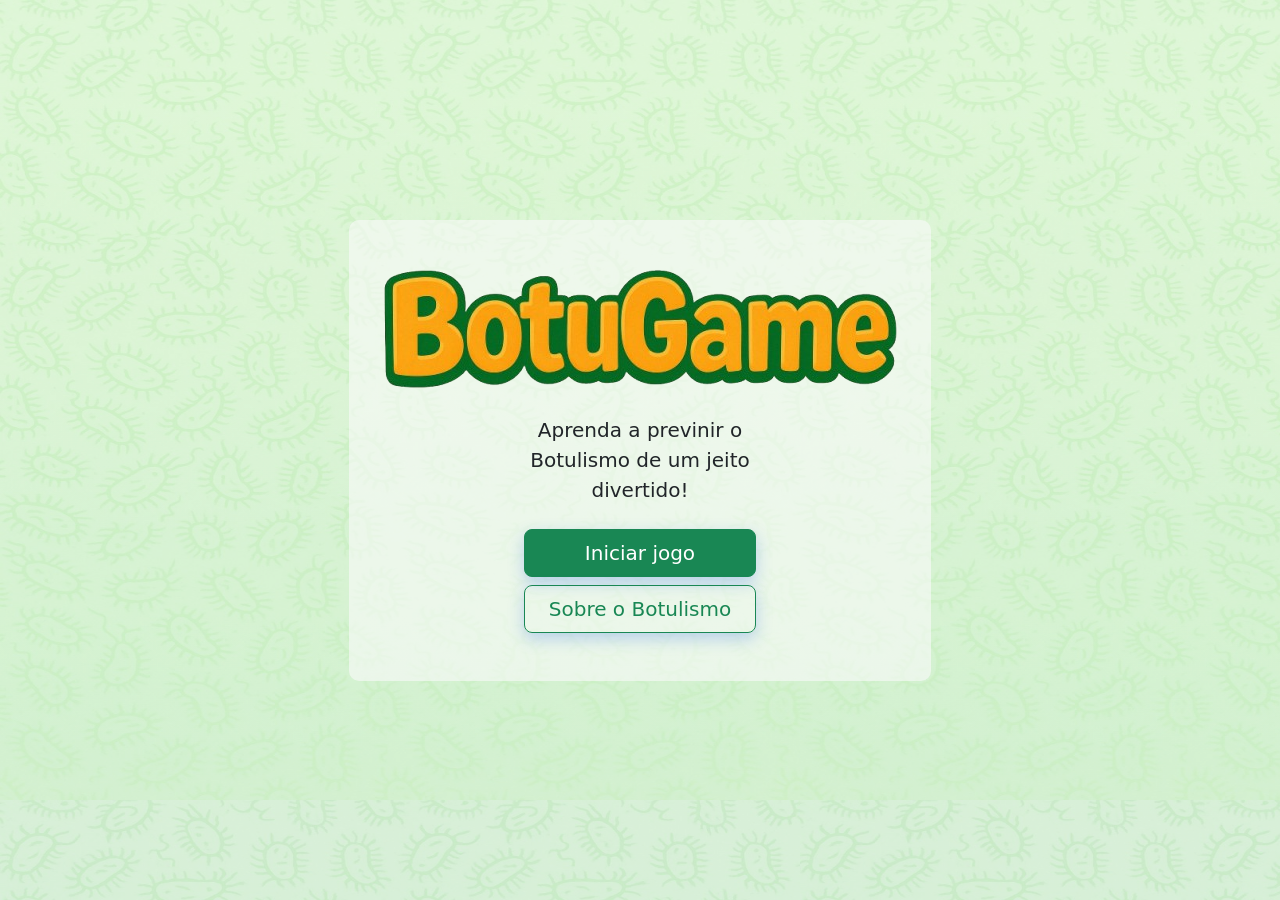
==== index.html @ 280cea75 "Add files via upload" ====
<!DOCTYPE html>
<html lang="pt">

<head>
    <meta charset="UTF-8">
    <meta name="viewport" content="width=device-width, initial-scale=1.0">
    <title>BotuGame</title>
    <link rel="stylesheet" type="text/css" href="style/styles.css">
    <link href="https://cdn.jsdelivr.net/npm/bootstrap@5.3.8/dist/css/bootstrap.min.css" rel="stylesheet" integrity="sha384-sRIl4kxILFvY47J16cr9ZwB07vP4J8+LH7qKQnuqkuIAvNWLzeN8tE5YBujZqJLB" crossorigin="anonymous">
    <script src="https://cdn.jsdelivr.net/npm/bootstrap@5.3.8/dist/js/bootstrap.bundle.min.js" integrity="sha384-FKyoEForCGlyvwx9Hj09JcYn3nv7wiPVlz7YYwJrWVcXK/BmnVDxM+D2scQbITxI" crossorigin="anonymous"></script>
</head>

<body>
    <div class="px-4 py-5 my-5 text-center" style="background-color: rgba(251, 251, 251, 0.6); border-radius: 10px; margin-left: 15px; margin-right: 15px;">
        <img class="d-block mx-auto mb-4 logo" src="imgs/logo.png" alt="Logo do jogo">
        </h1>
        <div class="col-lg-6 mx-auto">
            <p class="lead mb-4">
                <font dir="auto" style="vertical-align: inherit;">
                    Aprenda a previnir o Botulismo de um jeito divertido!
                </font>
            </p>
            <div class="d-grid gap-2 justify-content-sm-center">
                <button type="button" class="btn btn-success btn-lg px-4 gap-3" onclick="startGame()" class="btn"><i class="bi bi-caret-right-fill"></i>Iniciar jogo</button>
                <button type="button" class="btn btn-outline-success btn-lg px-4" data-bs-toggle="modal" data-bs-target="#staticBackdrop">
                Sobre o Botulismo
            </button>

                <!-- Modal -->
                <div class="modal fade" id="staticBackdrop" data-bs-backdrop="static" data-bs-keyboard="false" tabindex="-1" aria-labelledby="staticBackdropLabel" aria-hidden="true">
                    <div class="modal-dialog modal-dialog-scrollable">
                        <div class="modal-content">
                            <div class="modal-header">
                                <h1 class="modal-title fs-5" id="staticBackdropLabel">Sobre o Botulismo</h1>
                                <button type="button" class="btn-close" data-bs-dismiss="modal" aria-label="Close"></button>
                            </div>
                            <div class="modal-body" style="text-align: justify;">
                                <h5>O que é?</h5>
                                <p>O botulismo é uma intoxicação rara, causada por toxina produzida pela bactéria <i>Clostridium botulinum</i>.</p>
                                <h5>O que causa?</h5>
                                <p>Alimentos mal conservados, armazenados de forma incorreta, enlatados estufados ou sem higiene adequada.</p>
                                <h5>Principais sintomas</h5>
                                <p>Visão dupla, boca seca, dificuldade para engolir, fraqueza muscular.</p>
                                <h5>Como prevenir?</h5>
                                <p>Armazene alimentos corretamente, ferva conservas caseiras, não consuma enlatados estufados ou com mau cheiro.</p>
                                <h5>Como tratar?</h5>
                                <p>Procure atendimento médico imediato. O tratamento pode incluir soro antibotulínico e cuidados hospitalares.</p>
                            </div>
                            <div class="modal-footer">
                                Para mais informações acesso o portal do <strong><a href="https://www.gov.br/saude/pt-br/assuntos/saude-de-a-a-z/b/botulismo" style="color: #000">Ministério da Saúde</a></strong>
                            </div>
                        </div>
                    </div>
                </div>
            </div>
        </div>
        <script src="script/app.js" defer></script>
</body>

</html>
---- style/styles.css ----
:root {
    --bg: #fafffd;
    --card: #ffffff;
    --ink: #1f2937;
    --muted: hwb(220 42% 50%);
    --accent: #eba625;
    --good: #16a34a;
    --bad: #dc2626;
    --warn: #d97706;
    --soft: #e5ebe7;
    --soft2: #eefff2;
    --shadow: 0 6px 24px rgba(0, 0, 0, .08), 0 2px 8px rgba(0, 0, 0, .04);
    --radius: 16px;
}

* {
    box-sizing: border-box
}

html,
body {
    height: 100%
}

body {
    margin: 0;
    font-family: system-ui, -apple-system, Segoe UI, Roboto, Ubuntu, Cantarell, "Helvetica Neue", Arial, "Noto Sans", "Apple Color Emoji", "Segoe UI Emoji";
    color: var(--ink);
    background: linear-gradient(180deg, #fafdff 0%, #f3f7ff 60%, #eef2ff 100%);
    display: flex;
    align-items: center;
    justify-content: center;
    padding: 24px;
}

body::before {
    content: "";
    position: fixed;
    top: 0;
    left: 0;
    width: 200%;
    height: 200%;
    background-image: url('../imgs/background.jpeg');
    background-size: 800px 800px;
    opacity: 0.3;
    animation: moverFundo 45s linear infinite;
    z-index: -1;
}

@keyframes moverFundo {
    from {
        transform: translate(0, 0);
    }
    to {
        transform: translate(-300px, -300px);
    }
}

.logo {
    animation: pulse 4s infinite;
}

@keyframes pulse {
    0% {
        transform: scale(1);
    }
    50% {
        transform: scale(1.1);
    }
    100% {
        transform: scale(1);
    }
}

.app {
    width: min(1100px, 100%);
    background: var(--card);
    border-radius: var(--radius);
    box-shadow: var(--shadow);
    overflow: hidden;
    border: 1px solid #e6ebff;
}

header {
    display: flex;
    align-items: center;
    justify-content: space-between;
    gap: 16px;
    padding: 16px 20px;
    background: var(--soft2);
    border-bottom: 1px solid #e8ecff;
}

.brand {
    display: flex;
    align-items: center;
    gap: 12px
}

h1 {
    font-size: 20px;
    margin: 0
}

.score {
    display: flex;
    gap: 10px;
    align-items: center;
    font-weight: 600;
    background: #f8fafc;
    border: 1px solid #e5e7eb;
    padding: 8px 12px;
    border-radius: 12px;
}

.score .pill {
    padding: 4px 8px;
    border-radius: 8px;
    background: #eef2ff;
    font-size: 12px;
    color: #374151
}

main {
    padding: 20px;
    min-height: 420px;
    display: grid;
    gap: 16px
}

.panel {
    background: var(--bg);
    border: 1px dashed #c6efce;
    border-radius: 14px;
    padding: 14px
}

.row {
    display: grid;
    gap: 14px
}

.row.cols-2 {
    grid-template-columns: 1fr 1fr
}

.row.cols-3 {
    grid-template-columns: 1fr 1fr 1fr
}

@media (max-width:900px) {
    .row.cols-3 {
        grid-template-columns: 1fr 1fr
    }
}

@media (max-width:700px) {
    .row.cols-2,
    .row.cols-3 {
        grid-template-columns: 1fr
    }
}

.btn {
    appearance: none;
    border: none;
    background: var(--accent);
    color: white;
    padding: 12px 16px;
    border-radius: 12px;
    font-weight: 700;
    cursor: pointer;
    transition: transform .04s ease, box-shadow .2s ease, opacity .2s ease;
    box-shadow: 0 6px 16px rgba(37, 99, 235, .25);
}

.btn:hover {
    transform: translateY(-1px)
}

.btn:active {
    transform: translateY(0)
}

.btn.ghost {
    background: #eefff7;
    color: #57b44d;
    box-shadow: none;
    border: 1px solid #c7fede
}

.btn.success {
    background: var(--good)
}

.btn.warn {
    background: var(--warn)
}

.btn.danger {
    background: var(--bad)
}

.stage-title {
    font-size: 18px;
    margin: 0 0 6px
}

.hint {
    color: var(--muted);
    font-size: 14px
}

.items {
    display: grid;
    grid-template-columns: repeat(auto-fill, minmax(180px, 1fr));
    gap: 12px
}

.card {
    background: var(--card);
    border-radius: 14px;
    border: 1px solid #e9ecf8;
    padding: 12px;
    display: grid;
    gap: 6px;
    min-height: 140px;
    position: relative;
    box-shadow: var(--shadow);
}

.card[aria-pressed="true"] {
    outline: 3px solid #a3e635
}

.badge {
    position: absolute;
    top: 8px;
    right: 8px;
    font-size: 12px;
    background: #eef2ff;
    border: 1px solid #d7defa;
    padding: 2px 8px;
    border-radius: 999px;
}

.emoji {
    font-size: 40px;
    line-height: 1
}

.title {
    font-weight: 800
}

.desc {
    font-size: 13px;
    color: var(--muted)
}

.choice {
    margin-top: auto;
    display: flex;
    gap: 8px;
    flex-wrap: wrap
}

.toast {
    position: fixed;
    left: 50%;
    transform: translateX(-50%);
    bottom: 24px;
    background: #0f172a;
    color: #fff;
    padding: 12px 16px;
    border-radius: 12px;
    box-shadow: var(--shadow);
    opacity: 0;
    pointer-events: none;
    transition: opacity .2s ease;
    font-size: 14px;
    max-width: 90vw;
}

.toast.show {
    opacity: 1
}

.destinations {
    display: flex;
    gap: 12px;
    flex-wrap: wrap
}

.drop {
    flex: 1 1 260px;
    min-height: 140px;
    background: #fff;
    border: 2px dashed #d1d5db;
    border-radius: 14px;
    padding: 12px;
}

.drop h4 {
    margin: 0 0 6px
}

.drop .slot {
    min-height: 80px;
    display: flex;
    gap: 8px;
    flex-wrap: wrap
}

.mini {
    display: inline-flex;
    align-items: center;
    gap: 6px;
    padding: 6px 8px;
    border-radius: 10px;
    border: 1px solid #e5e7eb;
    background: #f8fafc;
    font-size: 13px;
}

.mini .x {
    cursor: pointer;
    font-weight: 800
}

.status {
    border-radius: 12px;
    padding: 10px;
    background: #fffbec;
    border: 1px solid #fde5ba;
    color: #855307;
    font-size: 14px;
}

.quiz {
    display: grid;
    gap: 12px
}

.opt {
    display: flex;
    align-items: center;
    gap: 10px;
    padding: 10px;
    border: 1px solid #e5e7eb;
    border-radius: 12px;
    cursor: pointer;
    background: #fff;
}

.opt input {
    transform: scale(1.2)
}

.footer {
    display: flex;
    gap: 10px;
    justify-content: space-between;
    align-items: center;
    flex-wrap: wrap;
    padding: 0 4px 8px;
}

.cert {
    text-align: center;
    padding: 20px;
    border: 2px dashed #feeac7;
    border-radius: 16px;
    background: #fffefa;
}

.cert h2 {
    margin-top: 0
}

.visually-hidden {
    position: absolute !important;
    height: 1px;
    width: 1px;
    overflow: hidden;
    clip: rect(1px, 1px, 1px, 1px);
    white-space: nowrap
}
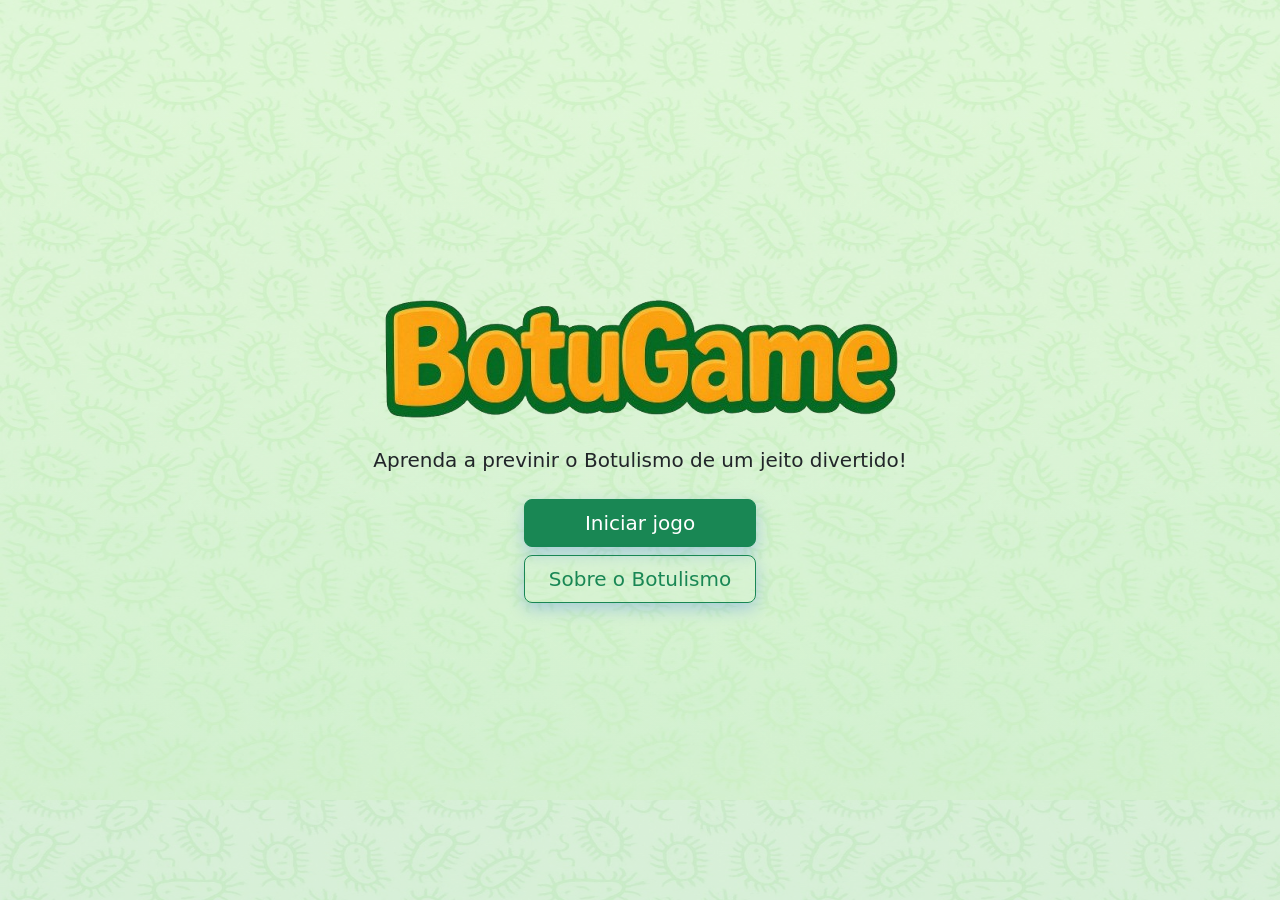
==== commit 862f7f3d: "Add files via upload" ====
--- a/index.html
+++ b/index.html
@@ -11,7 +11,19 @@
 </head>
 
 <body>
-    <div class="px-4 py-5 my-5 text-center" style="background-color: rgba(251, 251, 251, 0.6); border-radius: 10px; margin-left: 15px; margin-right: 15px;">
+    <div vw class="enabled">
+        <div vw-access-button class="active"></div>
+        <div vw-plugin-wrapper>
+            <div class="vw-plugin-top-wrapper"></div>
+        </div>
+    </div>
+    <script src="https://vlibras.gov.br/app/vlibras-plugin.js"></script>
+    <script>
+        new window.VLibras.Widget('https://vlibras.gov.br/app');
+    </script>
+
+
+    <div class="container px-4 py-5 my-5 text-center">
         <img class="d-block mx-auto mb-4 logo" src="imgs/logo.png" alt="Logo do jogo">
         </h1>
         <div class="col-lg-6 mx-auto">
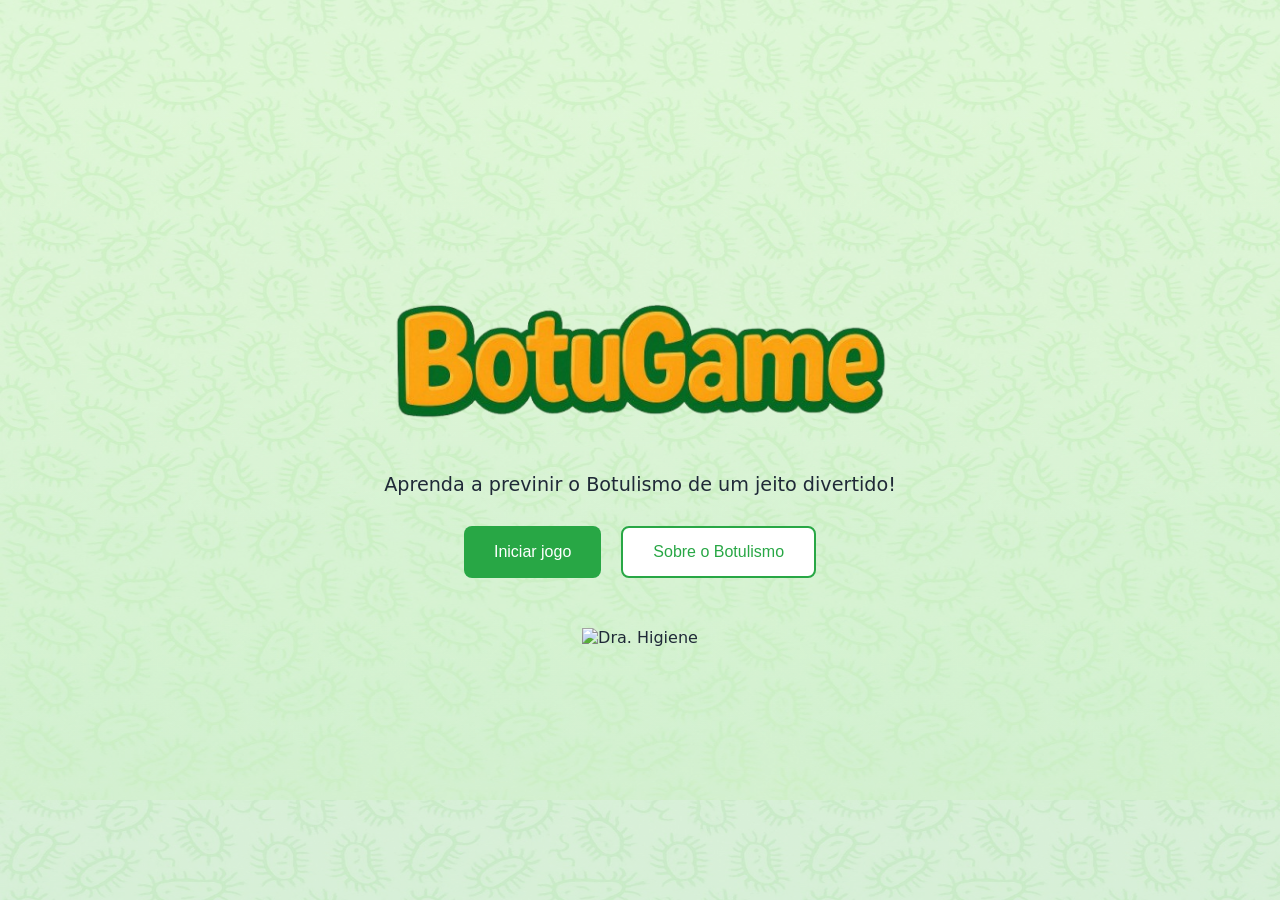
==== commit 42473c87: "Add files via upload" ====
--- a/index.html
+++ b/index.html
@@ -1,16 +1,16 @@
 <!DOCTYPE html>
-<html lang="pt">
+<html lang="pt-BR">
 
 <head>
-    <meta charset="UTF-8">
-    <meta name="viewport" content="width=device-width, initial-scale=1.0">
+    <meta charset="utf-8" />
+    <meta name="viewport" content="width=device-width, initial-scale=1" />
     <title>BotuGame</title>
-    <link rel="stylesheet" type="text/css" href="style/styles.css">
-    <link href="https://cdn.jsdelivr.net/npm/bootstrap@5.3.8/dist/css/bootstrap.min.css" rel="stylesheet" integrity="sha384-sRIl4kxILFvY47J16cr9ZwB07vP4J8+LH7qKQnuqkuIAvNWLzeN8tE5YBujZqJLB" crossorigin="anonymous">
-    <script src="https://cdn.jsdelivr.net/npm/bootstrap@5.3.8/dist/js/bootstrap.bundle.min.js" integrity="sha384-FKyoEForCGlyvwx9Hj09JcYn3nv7wiPVlz7YYwJrWVcXK/BmnVDxM+D2scQbITxI" crossorigin="anonymous"></script>
+    <link rel="stylesheet" href="style/styles.css" />
+    <link rel="icon" type="image/png" href="imgs/icon.png">
 </head>
 
 <body>
+    <!-- VLibras -->
     <div vw class="enabled">
         <div vw-access-button class="active"></div>
         <div vw-plugin-wrapper>
@@ -22,51 +22,105 @@
         new window.VLibras.Widget('https://vlibras.gov.br/app');
     </script>
 
+    <!-- TELA INICIAL -->
+    <div id="tela-inicial" style="text-align:center; padding: 50px;">
+        <img class="logo" src="imgs/logo.png" alt="Logo do jogo" style="width:500px; margin-bottom: 30px;">
 
-    <div class="container px-4 py-5 my-5 text-center">
-        <img class="d-block mx-auto mb-4 logo" src="imgs/logo.png" alt="Logo do jogo">
-        </h1>
-        <div class="col-lg-6 mx-auto">
-            <p class="lead mb-4">
-                <font dir="auto" style="vertical-align: inherit;">
-                    Aprenda a previnir o Botulismo de um jeito divertido!
-                </font>
+        <div style="max-width: 600px; margin: 0 auto;">
+            <p class="lead" style="font-size:1.2rem; margin-bottom: 30px;">
+                Aprenda a previnir o Botulismo de um jeito divertido!
             </p>
-            <div class="d-grid gap-2 justify-content-sm-center">
-                <button type="button" class="btn btn-success btn-lg px-4 gap-3" onclick="startGame()" class="btn"><i class="bi bi-caret-right-fill"></i>Iniciar jogo</button>
-                <button type="button" class="btn btn-outline-success btn-lg px-4" data-bs-toggle="modal" data-bs-target="#staticBackdrop">
-                Sobre o Botulismo
-            </button>
 
-                <!-- Modal -->
-                <div class="modal fade" id="staticBackdrop" data-bs-backdrop="static" data-bs-keyboard="false" tabindex="-1" aria-labelledby="staticBackdropLabel" aria-hidden="true">
-                    <div class="modal-dialog modal-dialog-scrollable">
-                        <div class="modal-content">
-                            <div class="modal-header">
-                                <h1 class="modal-title fs-5" id="staticBackdropLabel">Sobre o Botulismo</h1>
-                                <button type="button" class="btn-close" data-bs-dismiss="modal" aria-label="Close"></button>
-                            </div>
-                            <div class="modal-body" style="text-align: justify;">
-                                <h5>O que é?</h5>
-                                <p>O botulismo é uma intoxicação rara, causada por toxina produzida pela bactéria <i>Clostridium botulinum</i>.</p>
-                                <h5>O que causa?</h5>
-                                <p>Alimentos mal conservados, armazenados de forma incorreta, enlatados estufados ou sem higiene adequada.</p>
-                                <h5>Principais sintomas</h5>
-                                <p>Visão dupla, boca seca, dificuldade para engolir, fraqueza muscular.</p>
-                                <h5>Como prevenir?</h5>
-                                <p>Armazene alimentos corretamente, ferva conservas caseiras, não consuma enlatados estufados ou com mau cheiro.</p>
-                                <h5>Como tratar?</h5>
-                                <p>Procure atendimento médico imediato. O tratamento pode incluir soro antibotulínico e cuidados hospitalares.</p>
-                            </div>
-                            <div class="modal-footer">
-                                Para mais informações acesso o portal do <strong><a href="https://www.gov.br/saude/pt-br/assuntos/saude-de-a-a-z/b/botulismo" style="color: #000">Ministério da Saúde</a></strong>
-                            </div>
-                        </div>
+            <div style="display:flex; justify-content:center; gap: 20px; flex-wrap: wrap;">
+                <button onclick="iniciarJogo()" style="background-color:#28a745; color:white; border:none; padding:15px 30px; font-size:1rem; border-radius:8px; cursor:pointer;">
+                    Iniciar jogo
+                </button>
+
+                <button id="btnSobreBotulismo" onclick="abrirModal()" style="background-color:white; border:2px solid #28a745; color:#28a745; padding:15px 30px; font-size:1rem; border-radius:8px; cursor:pointer;">
+                    Sobre o Botulismo
+                </button>
+            </div>
+        </div>
+    </div>
+
+    <!-- MODAL -->
+    <div id="modalBotulismo" role="dialog" aria-modal="true" aria-labelledby="modalTitle" aria-describedby="modalDesc" style="display:none; position:fixed; top:0; left:0; width:100%; height:100%; background:rgba(0,0,0,0.5); justify-content:center; align-items:center;">
+        <div style="background:white; padding:20px; max-width:600px; width:90%; border-radius:10px; overflow-y:auto; max-height:80vh; text-align:left;">
+            <h2 id="modalTitle">Sobre o Botulismo</h2>
+            <div id="modalDesc">
+                <h5>O que é?</h5>
+                <p>O botulismo é uma intoxicação rara, causada por toxina produzida pela bactéria <i>Clostridium botulinum</i>.</p>
+                <h5>O que causa?</h5>
+                <p>Alimentos mal conservados, armazenados de forma incorreta, enlatados estufados ou sem higiene adequada.</p>
+                <h5>Principais sintomas</h5>
+                <p>Visão dupla, boca seca, dificuldade para engolir, fraqueza muscular.</p>
+                <h5>Como prevenir?</h5>
+                <p>Armazene alimentos corretamente, ferva conservas caseiras, não consuma enlatados estufados ou com mau cheiro.</p>
+                <h5>Como tratar?</h5>
+                <p>Procure atendimento médico imediato. O tratamento pode incluir soro antibotulínico e cuidados hospitalares.</p>
+                <p style="text-align: center;">Mais informações no <a style="color: #000; font-weight: bold; text-decoration: none;" href="https://www.gov.br/saude/pt-br/assuntos/saude-de-a-a-z/b/botulismo" target="_blank">Ministério da Saúde</a></p>
+            </div>
+            <div style="text-align:center; margin-top:20px;">
+                <button id="fecharModalBtn" onclick="fecharModal()" aria-label="Fechar modal sobre botulismo" style="padding:10px 20px; border:none; border-radius:6px; background:#28a745; color:white; cursor:pointer;">Fechar</button>
+            </div>
+        </div>
+    </div>
+
+    <!-- TELA JOGO -->
+    <div id="tela-jogo" style="display: none;">
+        <div class="app" role="application" aria-labelledby="appTitle">
+            <header>
+                <div class="brand">
+                    <div class="logo logo-min" aria-hidden="true">
+                        <img src="imgs/logo.png" alt="Logo do BotuGame" style="width: 200px;">
                     </div>
+                </div>
+                <div class="score" aria-live="polite">
+                    <span>⭐ Pontos: <strong id="score">0</strong></span>
+                    <span class="pill" title="Fase atual"><span id="stagePill">Menu</span></span>
+                </div>
+            </header>
+
+            <main id="view" tabindex="-1"></main>
+
+            <div class="footer">
+                <div class="hint"><strong>Dica:</strong> use teclado também — Tab/Enter/Espaço funcionam.</div>
+                <div>
+                    <button class="btn ghost" id="btnReset" aria-label="Recomeçar jogo">↺ Recomeçar</button>
                 </div>
             </div>
         </div>
-        <script src="script/app.js" defer></script>
+
+        <div class="toast" role="status" aria-live="polite" id="toast"></div>
+    </div>
+
+    <!-- CONTAINER DR. HIGIENE -->
+    <div id="drHigieneContainer" class="hidden" aria-hidden="true">
+        <div id="drHigieneBaloon" class="dr-higiene-baloon" role="status" aria-live="polite"></div>
+        <img id="drHigieneImg" src="imgs/drhigi.png" alt="Dra. Higiene">
+    </div>
+
+    <script src="script/app.js" defer></script>
+    <script>
+function iniciarJogo() {
+    document.getElementById('tela-inicial').style.display = 'none';
+    document.getElementById('tela-jogo').style.display = 'flex';
+
+    setStage('menu');
+    mostrarDra();
+    drHigieneFala('Olá! Eu sou a Dra. Higiene. Vamos aprender a prevenir o Botulismo de uma forma divertida?');
+}
+
+
+        function abrirModal() {
+            const modal = document.getElementById('modalBotulismo');
+            modal.style.display = 'flex';;
+        }
+
+        function fecharModal() {
+            const modal = document.getElementById('modalBotulismo');
+            modal.style.display = 'none';;
+        }
+    </script>
 </body>
-
-</html>+</html>
--- a/style/styles.css
+++ b/style/styles.css
@@ -19,7 +19,12 @@
 
 html,
 body {
-    height: 100%
+    height: 100%;
+  margin: 0;
+  display: flex;
+justify-content: center;
+align-items: center;
+  flex-direction: column;
 }
 
 body {
@@ -31,6 +36,8 @@
     align-items: center;
     justify-content: center;
     padding: 24px;
+    min-height: calc(100vh - 120px);
+    flex-direction: column;
 }
 
 body::before {
@@ -56,8 +63,73 @@
     }
 }
 
+.container {
+    background-color: rgba(251, 251, 251, 0.6);
+    border-radius: 10px;
+    width: 130vh;
+}
+
 .logo {
+    height: auto;
+    transition: transform 0.3s ease;
     animation: pulse 4s infinite;
+}
+
+@media screen and (max-width: 991px) {
+    body {
+    align-items: stretch;   /* deixa o conteúdo ocupar toda a largura */
+    justify-content: flex-start; /* começa do topo, não no meio */
+  }
+    .logo {
+        max-width: 250px;
+    }
+    .container .bg-light {
+        padding: 1rem;
+        max-width: 90%;
+        padding-bottom: 150px;
+    }
+    main {
+        min-height: 70vh;
+    }
+    .lead {
+        font-size: 1rem;
+    }
+    .btn-lg {
+        font-size: 1rem;
+        padding: 0.6rem 1rem;
+    }
+}
+    
+@media screen and (max-width: 576px) {
+    body {
+    align-items: stretch;   /* deixa o conteúdo ocupar toda a largura */
+    justify-content: flex-start; /* começa do topo, não no meio */
+  }
+    main {
+        min-height: 80vh;
+    }
+    .container .bg-light {
+        padding: 1.2rem;
+        max-width: 90%;
+        padding-bottom: 10%;
+    }
+    .logo {
+        max-width: 140px;
+    }
+    .lead {
+        font-size: 0.9rem;
+    }
+    .btn-lg {
+        width: 100%;
+        font-size: 0.9rem;
+        padding: 0.5rem 0.8rem;
+    }
+    .brand {
+        max-width: 100px;
+    }
+    .score {
+        font-size: 16px;
+    }
 }
 
 @keyframes pulse {
@@ -385,4 +457,4 @@
     overflow: hidden;
     clip: rect(1px, 1px, 1px, 1px);
     white-space: nowrap
-}+}
